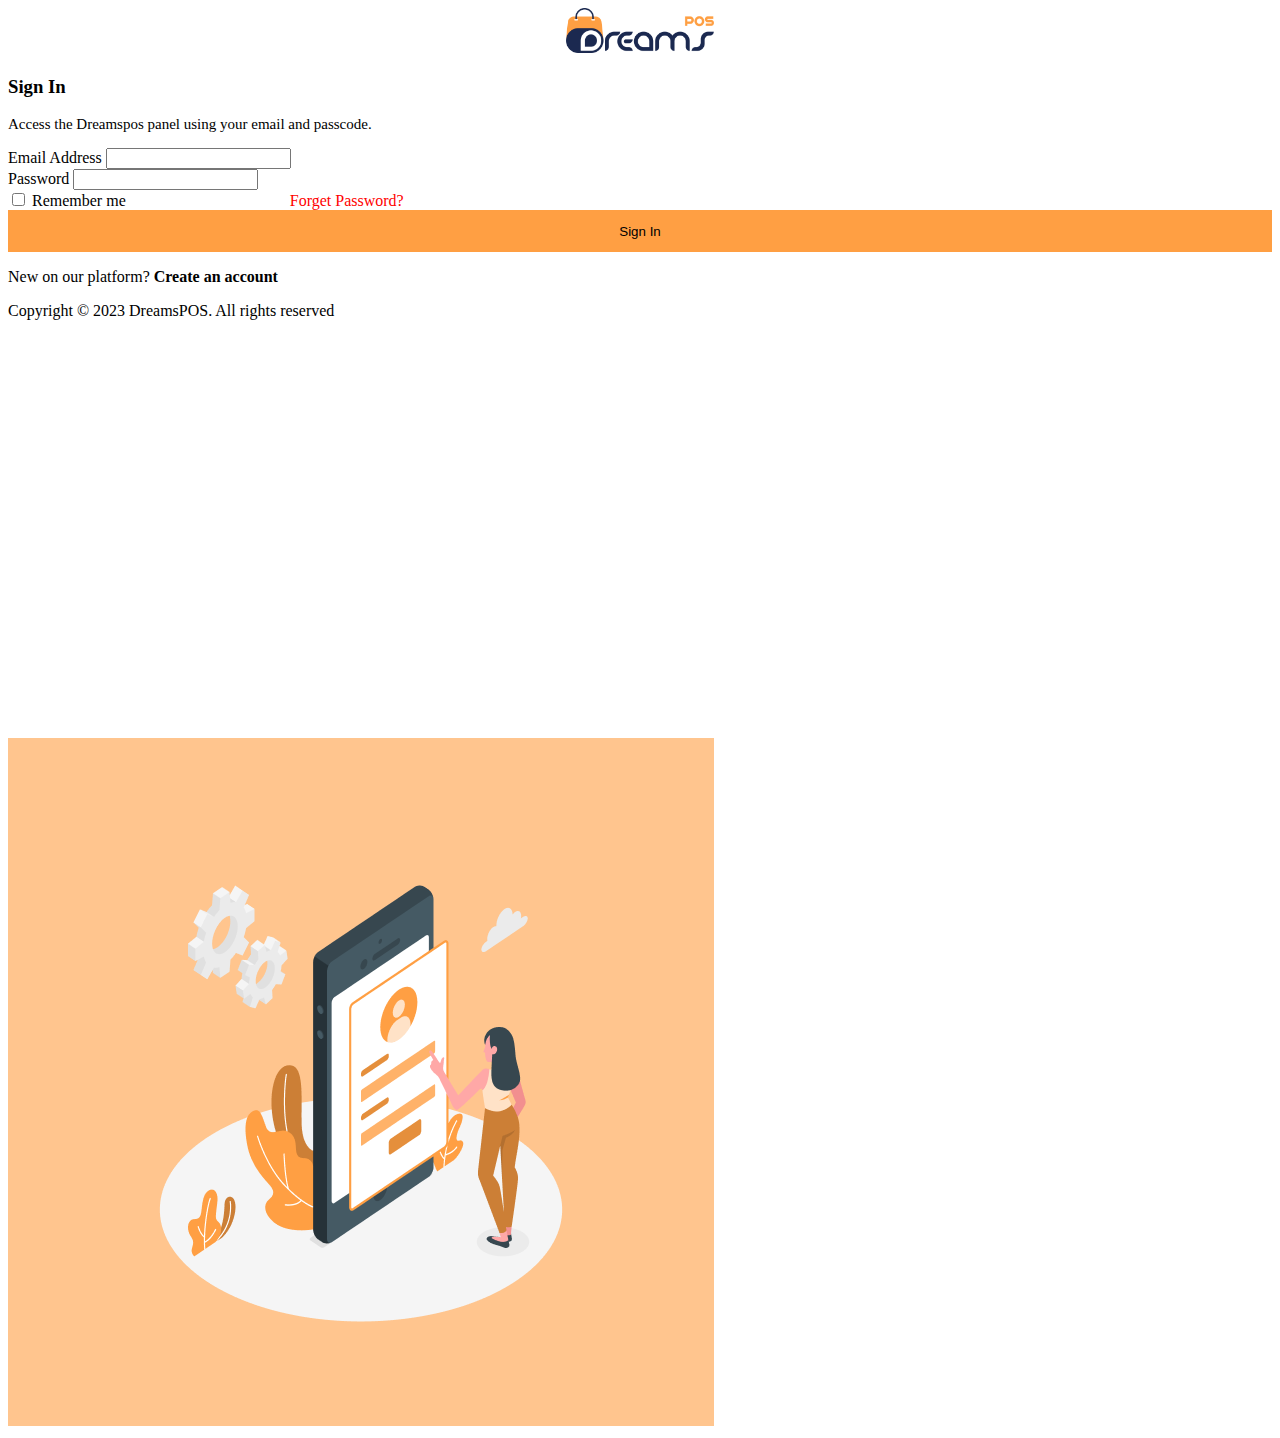
==== html/login.html @ 269001f9 "first commit" ====
<!DOCTYPE html>
<html lang="en">
  <head>
    <meta charset="UTF-8" />
    <meta name="viewport" content="width=device-width, initial-scale=1.0" />
    <title>Login</title>
    <link rel="stylesheet" type="text/css" href="index.css" />
    <link
      href="https://cdn.jsdelivr.net/npm/bootstrap@5.3.2/dist/css/bootstrap.min.css"
      rel="stylesheet"
      integrity="sha384-T3c6CoIi6uLrA9TneNEoa7RxnatzjcDSCmG1MXxSR1GAsXEV/Dwwykc2MPK8M2HN"
      crossorigin="anonymous"
    />
    <link
      rel="stylesheet"
      href="https://cdnjs.cloudflare.com/ajax/libs/font-awesome/5.15.3/css/all.min.css"
    />
    <link
      rel="stylesheet"
      href="path/to/font-awesome/css/font-awesome.min.css"
    />
    <link href="/css/style.css" rel="stylesheet" />
  </head>
  <body>
    <div class="container-fluid">
      <div class="row">
        <div class="col-sm-6 box">
          <div class="row">
            <div class="col-sm-2"></div>
            <div class="col-sm-7">
              <center>
                <img
                  src="../images/logo.png"
                  class="img-fluid mt-5"
                  style="height: 45px"
                />
              </center>
              <h3 class="mt-4">Sign In</h3>
              <p style="font-size: 15px">
                Access the Dreamspos panel using your email and passcode.
              </p>
              <form>
                <div class="mb-3">
                  <label for="exampleInputEmail1" class="form-label"
                    >Email Address</label
                  >
                  <input
                    type="email"
                    class="form-control"
                    id="exampleInputEmail1"
                    aria-describedby="emailHelp"
                  />
                </div>
                <div class="mb-3">
                  <label for="exampleInputPassword1" class="form-label"
                    >Password</label
                  >
                  <input
                    type="password"
                    class="form-control"
                    id="exampleInputPassword1"
                    type="text"
                    id="myInput"
                  />
                </div>
                <div class="mb-3 form-check">
                  <input
                    type="checkbox"
                    class="form-check-input"
                    id="exampleCheck1"
                  />
                  <label class="form-check-label" for="exampleCheck1"
                    >Remember me
                    <a href="forget.html" style="text-decoration: none"
                      ><span style="margin-left: 160px; color: red"
                        >Forget Password?</span
                      ></a
                    ></label
                  >
                </div>
                <button type="submit" class="btn btn">Sign In</button>
                <p class="mt-3">
                  New on our platform?
                  <a
                    href="register.html"
                    style="text-decoration: none; color: black"
                    ><b> Create an account </b></a
                  >
                </p>
                <p class="text-center mt-5">
                  Copyright © 2023 DreamsPOS. All rights reserved
                </p>
              </form>
            </div>
          </div>
        </div>
        <div class="col-sm-6">
          <img src="/images/login.png" class="img-fluid w-100" />
        </div>
      </div>
    </div>

    <script
      src="https://cdn.jsdelivr.net/npm/bootstrap@5.3.2/dist/js/bootstrap.bundle.min.js"
      integrity="sha384-C6RzsynM9kWDrMNeT87bh95OGNyZPhcTNXj1NW7RuBCsyN/o0jlpcV8Qyq46cDfL"
      crossorigin="anonymous"
    ></script>
  </body>
</html>
---- css/style.css ----
.box{
    height: 730px;
    background-color: white;
}
.btn
{
     width: 100%;
     background-color: #ff9f43;
     border: #ff9f43;
     height: 42px;
}
.btn:hover{
    background-color: white;
    color: #ff9f43;
    border:1px solid #ff9f43;
}
/* index.css */

.input-small,
.input-medium {
    border-color: #E56717;
}
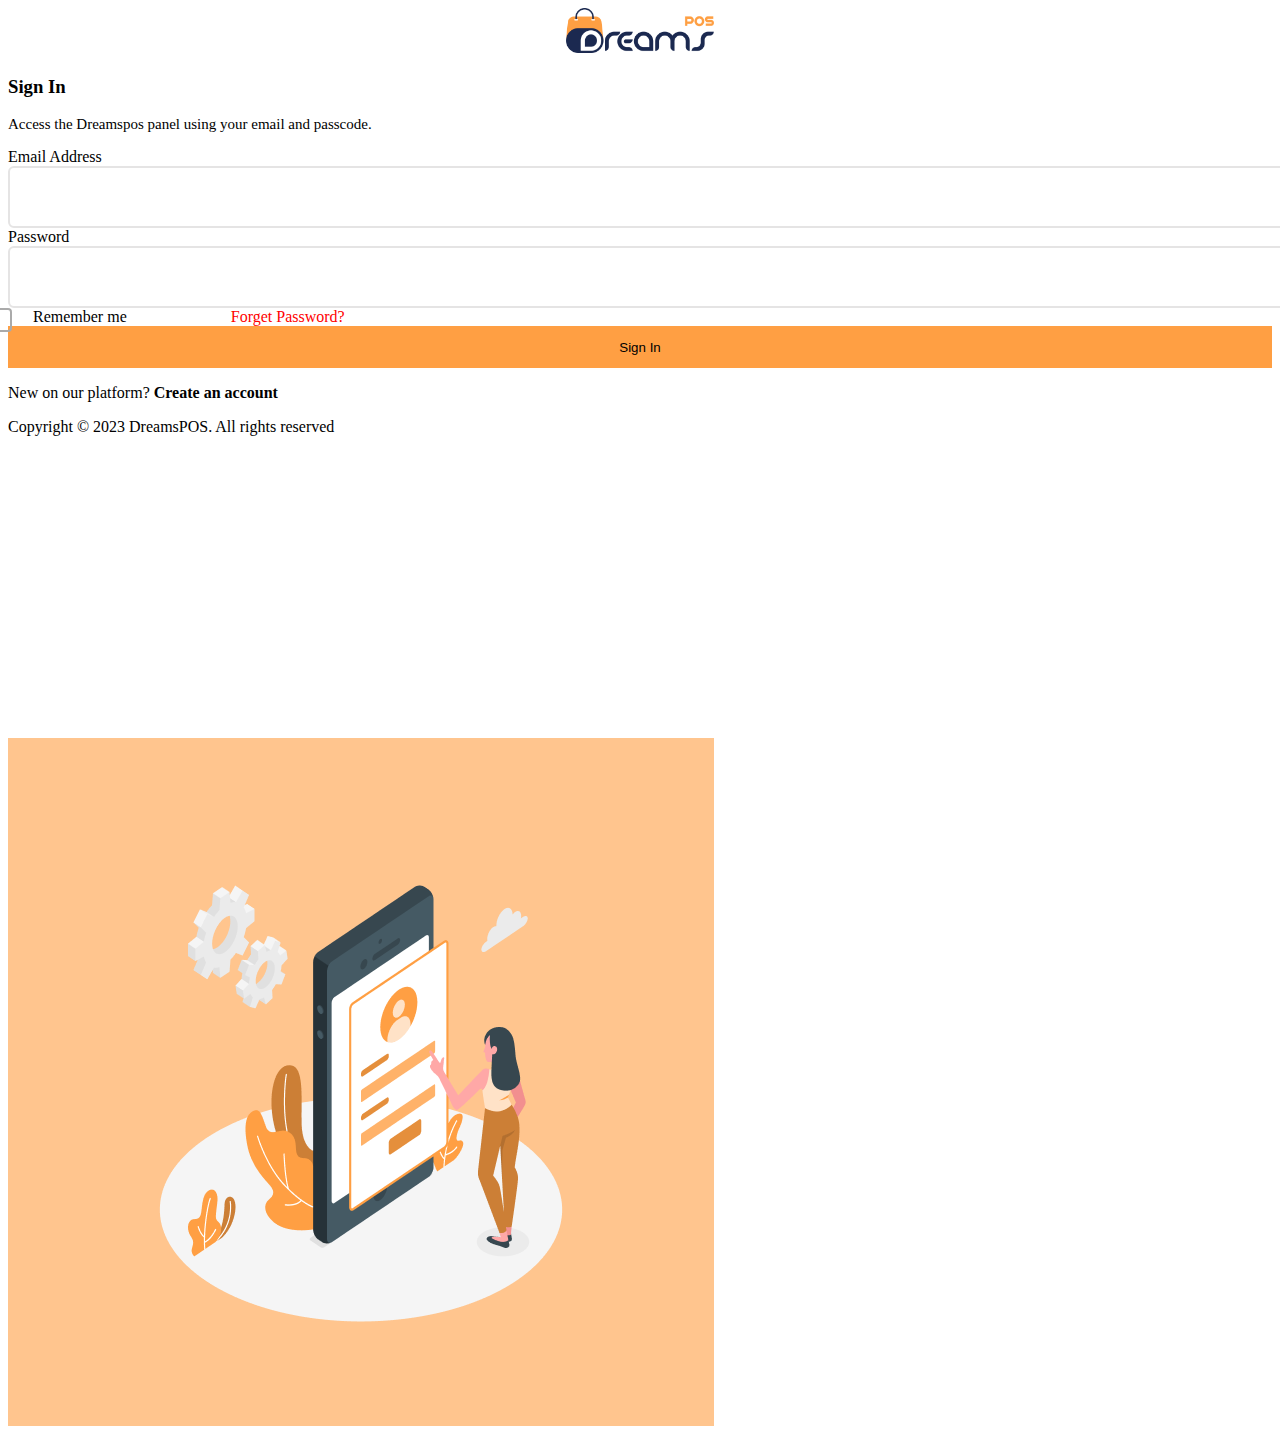
==== commit 6a75dec0: "sw" ====
--- a/html/login.html
+++ b/html/login.html
@@ -40,39 +40,28 @@
                 Access the Dreamspos panel using your email and passcode.
               </p>
               <form>
+                
                 <div class="mb-3">
                   <label for="exampleInputEmail1" class="form-label"
                     >Email Address</label
                   >
-                  <input
-                    type="email"
-                    class="form-control"
-                    id="exampleInputEmail1"
-                    aria-describedby="emailHelp"
-                  />
+                  <input type="text" class="custom-input" style="height: 38px;width: 100%;">
+
                 </div>
                 <div class="mb-3">
                   <label for="exampleInputPassword1" class="form-label"
                     >Password</label
                   >
-                  <input
-                    type="password"
-                    class="form-control"
-                    id="exampleInputPassword1"
-                    type="text"
-                    id="myInput"
-                  />
+                  <input type="text" class="custom-input" style="height: 38px;width: 100%;">
+ 
                 </div>
                 <div class="mb-3 form-check">
-                  <input
-                    type="checkbox"
-                    class="form-check-input"
-                    id="exampleCheck1"
-                  />
-                  <label class="form-check-label" for="exampleCheck1"
+                  <input type="checkbox" id="custom-checkbox">
+
+                  <label class="form-check-label" for="custom-checkbox" for="exampleCheck1"
                     >Remember me
                     <a href="forget.html" style="text-decoration: none"
-                      ><span style="margin-left: 160px; color: red"
+                      ><span style="margin-left: 100px; color: red"
                         >Forget Password?</span
                       ></a
                     ></label
--- a/css/style.css
+++ b/css/style.css
@@ -14,9 +14,66 @@
     color: #ff9f43;
     border:1px solid #ff9f43;
 }
-/* index.css */
-
-.input-small,
-.input-medium {
-    border-color: #E56717;
-}+input:focus {
+    outline: 2px solid #ff9f43; /* Change the outline style, width, and color */
+}
+.custom-input {
+    border: 2px solid rgb(229, 228, 228); /* initial border color */
+    border-radius: 6px;
+    padding: 10px;
+    font-size: 16px;
+    transition: border-color 0.3s ease; /* smooth transition for border color change */
+  }
+  
+  .custom-input:focus {
+    border-color: #ff9f43; /* change border color when input is focused */
+    outline: none; /* remove default outline */
+  }
+  /* Hide the default checkbox */
+input[type="checkbox"] {
+    position: absolute;
+    opacity: 0;
+  }
+  
+  /* Define the custom checkbox style */
+  input[type="checkbox"] + label {
+    position: relative;
+    padding-left: 25px;
+    cursor: pointer;
+  }
+  
+  /* Create the checkbox container */
+  input[type="checkbox"] + label:before {
+    content: '';
+    position: absolute;
+    left: -20px;
+    top: 0;
+    width: 20px;
+    height: 20px;
+    border: 2px solid #aaa;
+    border-radius: 4px;
+  }
+  
+  /* Define the tick mark */
+  input[type="checkbox"]:checked + label:after {
+    content: '\2713'; /* Unicode for checkmark */
+    font-size: 16px;
+    position: absolute;
+    top: 40%;
+    left: -10px;
+    transform: translate(-50%, -50%);
+    color: #ff9f43; /* Change tick color */
+    background-color: white;
+  }
+  
+  /* Change the appearance of the checkbox border on hover */
+  input[type="checkbox"] + label:before {
+    transition: border-color 0.3s ease;
+  }
+  
+  input[type="checkbox"]:hover + label:before {
+    border-color: #ff9f43; /* Change border color on hover */
+    color: white;
+  }
+  
+  
